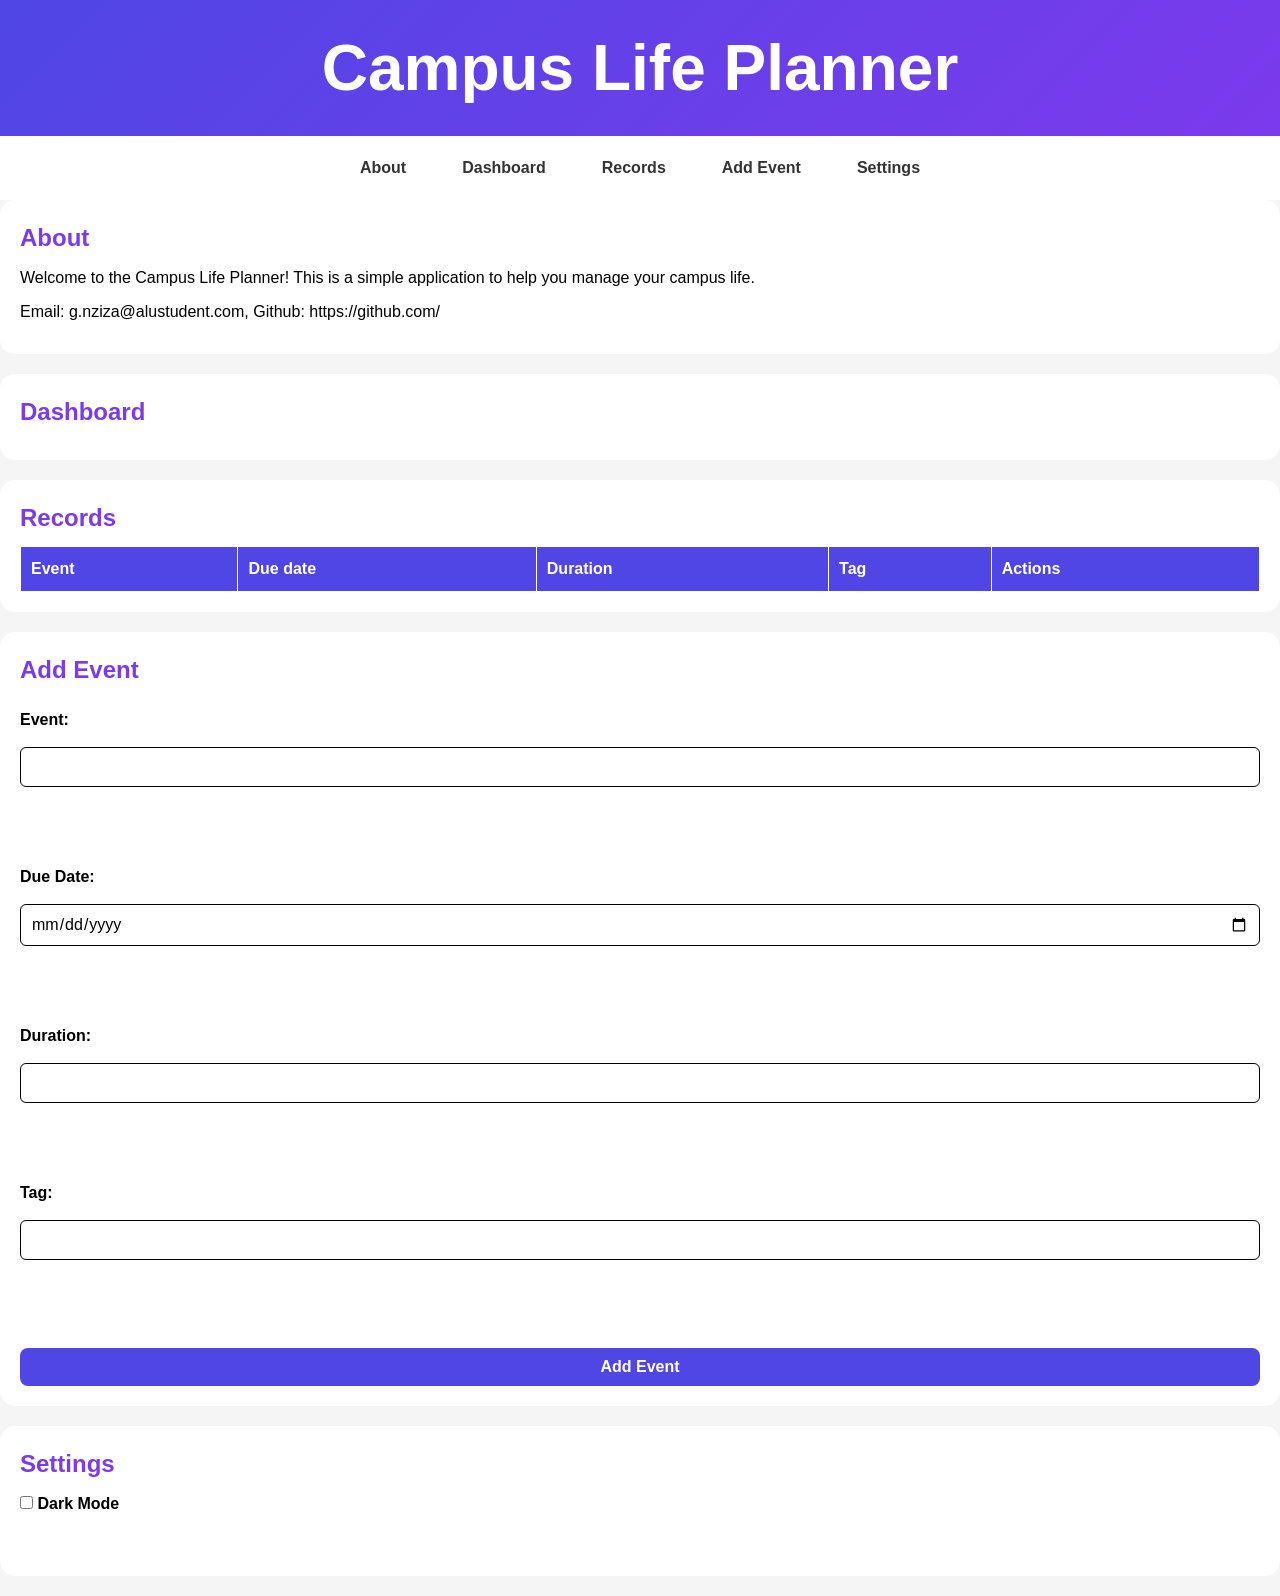
==== index.html @ 2f68f297 "Added the feature for adding an event and saving them in the records" ====
<!doctype html>
<html lang="en">
  <head>
    <meta charset="UTF-8" />
    <meta name="viewport" content="width=device-width, initial-scale=1.0" />
    <title>Campus Life Planner</title>
    <link rel="stylesheet" href="styles/style.css" />
  </head>
  <body>
    <header id="header">
      <h1>Campus Life Planner</h1>
    </header>
    <nav >
      <a href="#about">About</a>
      <a href="#dashboard">Dashboard</a>
      <a href="#records">Records</a>
      <a href="#addevent">Add Event</a>
      <a href="#settings">Settings</a>
    </nav>
    <main id="main">
        <section id="about" class="card">
            <h2>About</h2>
            <p>Welcome to the Campus Life Planner! This is a simple application to help you manage your campus life.</p>
            <p>Email: g.nziza@alustudent.com, Github: https://github.com/</p>
        </section>
        <section id="dashboard" class="card">
            <h2>Dashboard</h2>
            <p></p>
        </section>
        <section id="records" class="card">
            <h2>Records</h2>
            <table>
                <thead>
                    <tr>
                        <th>Event</th>
                        <th>Due date</th>
                        <th>Duration</th>
                        <th>Tag</th>
                        <th>Actions</th>
                    </tr>
                </thead>
                <tbody id="tbody"></tbody>
            </table>
             
        </section>
        <section id="addevent" class="card">
            <h2>Add Event</h2>
            <form id="eventForm">
                <label for="event">Event:</label>
                <input type="text" id="event" name="event"><br><br>
                <label for="dueDate">Due Date:</label>
                <input type="date" id="dueDate" name="dueDate" ><br><br>
                <label for="duration">Duration:</label>
                <input type="text" id="duration" name="duration"><br><br>
                <label for="tag">Tag:</label>
                <input type="text" id="tag" name="tag"><br><br>
                <button type="submit" id="submitbtn">Add Event</button>
            </form>
        </section>
        <section id="settings" class="card">
            <h2>Settings</h2>
            <input type="checkbox" id="darkModeToggle">
            <label for="darkModeToggle">Dark Mode</label>
        
        </section>
                
    </main>
    <script src="scripts/app.js"></script>

  </body>
</html>
---- styles/style.css ----
* {
    margin: 0;
    padding: 0;
    font-family: 'Arial', sans-serif;
    box-sizing: border-box;
}
body {
    background-color: whitesmoke;
    color: rgb(0, 0, 0);
    line-height: 1.5;
}
#header {
    background: linear-gradient(135deg,rgb(79, 70, 229),rgb(124, 58, 237));
    color: white;
    text-align: center;
    padding: 20px;
    font-size:32px;
}
nav {
    background-color: white;
    display: flex;
    justify-content: center;
    gap: 20px;
    padding: 10px;
    position: sticky;
    top: 0;
}
nav a {
    text-decoration: none;
    color:#333;
    font-weight: bold;
    border-radius: 8px;
    padding: 10px 18px;
    transition: 0.3s;
}
nav a:hover {
    background-color: rgba(0, 102, 255, 0.671);
    color: white;
}
.main {
    width: 90%;
    max-width: 1200px;
    margin: 20px auto;
}
.card {
    background-color: white;
    padding: 20px;
    margin-bottom: 20px;
    border-radius: 15px;
}
h2 {
    color: rgb(124, 58, 237);
    margin-bottom: 10px;
}
#about p {
    margin-bottom: 10px;
}
table {
    width: 100%;
    border-collapse: collapse;
    margin-top: 10px;
}
th {
    background-color: rgb(79, 70, 229);
    color: white;
}
th, td {
    padding: 10px;
    border: 1px solid;
    text-align: left;
}
tbody tr:hover {
    background-color:#eef2ff;
}
form {
    display: flex;
    flex-direction: column;
    gap: 10px;
}
label {
    margin-top: 10px;
    margin-bottom: 5px;
    font-weight: bold;
}
input {
    padding: 10px;
    border: 1px solid;
    border-radius: 6px;
    font-size: 16px;
}
input:focus {
    outline: none;
    border-color: rgb(79, 70, 229);
}
button {
    margin-top: 20px;
    padding: 10px;
    border: none;
    border-radius: 8px;
    background-color: rgb(79, 70, 229) ;
    color: white;
    font-size: 16px;
    font-weight: bold;
    cursor: pointer;
    transition: 0.3s;

}
button:hover {
    background-color: rgb(55, 48, 163);
    transform: translateY(-2px)
}
#settings {
    min-height: 150px;
}
@media(max-width: 768px){
    nav {
        flex-wrap: wrap;
        gap: 10px

    }
    h1 {
        font-size: 28px;
    }
    table {
        display: block;
        overflow-x: auto;
    }
    main {
        width:90%;
    }
}
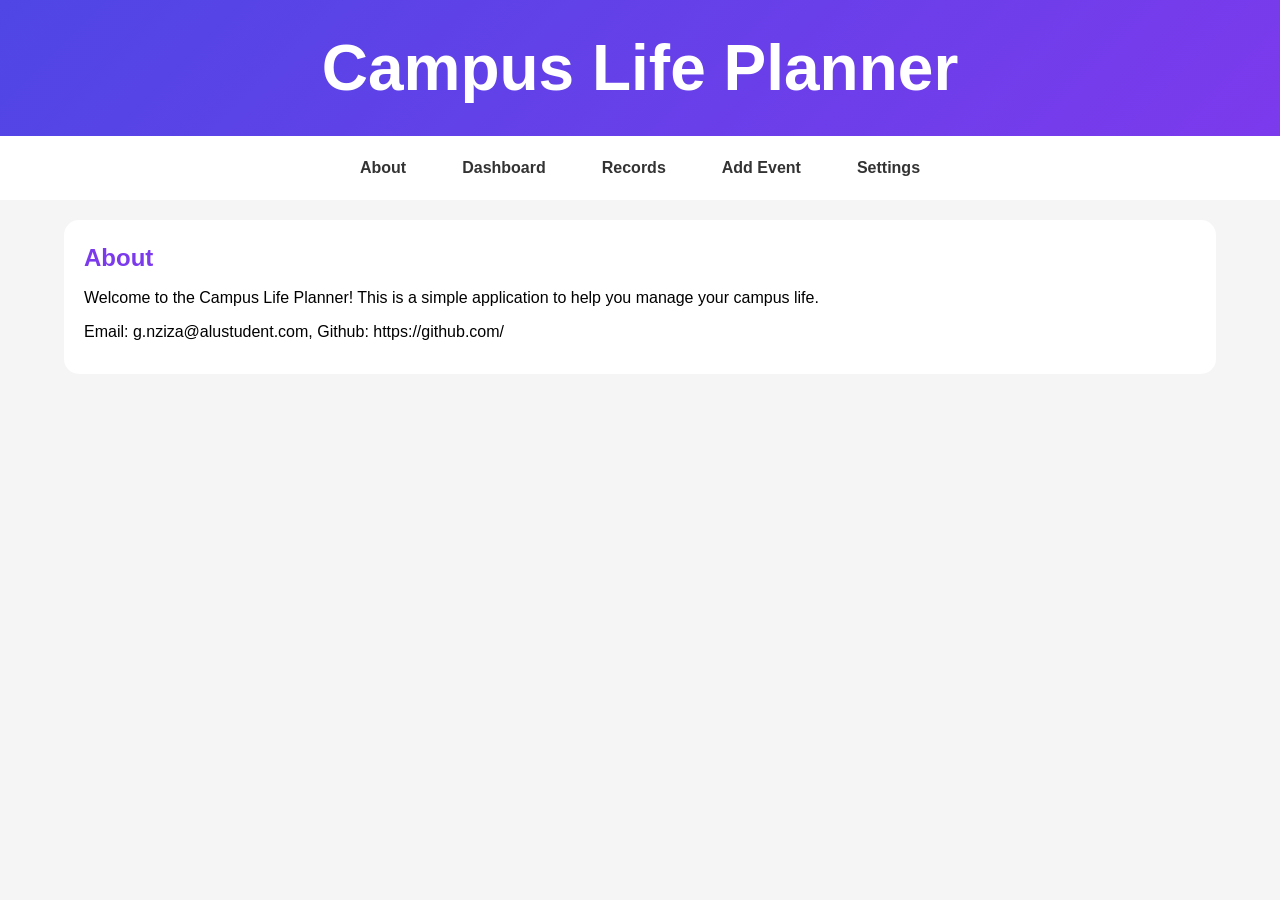
==== commit e2aea809: "Added the regex validator feature" ====
--- a/index.html
+++ b/index.html
@@ -10,62 +10,63 @@
     <header id="header">
       <h1>Campus Life Planner</h1>
     </header>
-    <nav >
-      <a href="#about">About</a>
-      <a href="#dashboard">Dashboard</a>
-      <a href="#records">Records</a>
-      <a href="#addevent">Add Event</a>
-      <a href="#settings">Settings</a>
+    <nav>
+      <a href="#about" onclick="showSection('about')">About</a>
+      <a href="#dashboard" onclick="showSection('dashboard')">Dashboard</a>
+      <a href="#records" onclick="showSection('records')">Records</a>
+      <a href="#addevent" onclick="showSection('addevent')">Add Event</a>
+      <a href="#settings" onclick="showSection('settings')">Settings</a>
     </nav>
     <main id="main">
-        <section id="about" class="card">
-            <h2>About</h2>
-            <p>Welcome to the Campus Life Planner! This is a simple application to help you manage your campus life.</p>
-            <p>Email: g.nziza@alustudent.com, Github: https://github.com/</p>
-        </section>
-        <section id="dashboard" class="card">
-            <h2>Dashboard</h2>
-            <p></p>
-        </section>
-        <section id="records" class="card">
-            <h2>Records</h2>
-            <table>
-                <thead>
-                    <tr>
-                        <th>Event</th>
-                        <th>Due date</th>
-                        <th>Duration</th>
-                        <th>Tag</th>
-                        <th>Actions</th>
-                    </tr>
-                </thead>
-                <tbody id="tbody"></tbody>
-            </table>
-             
-        </section>
-        <section id="addevent" class="card">
-            <h2>Add Event</h2>
-            <form id="eventForm">
-                <label for="event">Event:</label>
-                <input type="text" id="event" name="event"><br><br>
-                <label for="dueDate">Due Date:</label>
-                <input type="date" id="dueDate" name="dueDate" ><br><br>
-                <label for="duration">Duration:</label>
-                <input type="text" id="duration" name="duration"><br><br>
-                <label for="tag">Tag:</label>
-                <input type="text" id="tag" name="tag"><br><br>
-                <button type="submit" id="submitbtn">Add Event</button>
-            </form>
-        </section>
-        <section id="settings" class="card">
-            <h2>Settings</h2>
-            <input type="checkbox" id="darkModeToggle">
-            <label for="darkModeToggle">Dark Mode</label>
-        
-        </section>
-                
+      <section id="about" class="card">
+        <h2>About</h2>
+        <p>
+          Welcome to the Campus Life Planner! This is a simple application to
+          help you manage your campus life.
+        </p>
+        <p>Email: g.nziza@alustudent.com, Github: https://github.com/</p>
+      </section>
+      <section id="dashboard" class="card">
+        <h2>Dashboard</h2>
+        <p></p>
+      </section>
+      <section id="records" class="card">
+        <h2>Records</h2>
+        <table>
+          <thead>
+            <tr>
+              <th>Event</th>
+              <th>Due date</th>
+              <th>Duration</th>
+              <th>Tag</th>
+              <th>Actions</th>
+            </tr>
+          </thead>
+          <tbody id="tbody"></tbody>
+        </table>
+      </section>
+      <section id="addevent" class="card">
+        <h2>Add Event</h2>
+        <form id="eventForm">
+          <label for="event">Event:</label>
+          <input type="text" id="event" name="event" /><br /><br />
+          <label for="dueDate">Due Date:</label>
+          <input type="date" id="dueDate" name="dueDate" /><br /><br />
+          <label for="duration">Duration:</label>
+          <input type="text" id="duration" name="duration" /><br /><br />
+          <label for="tag">Tag:</label>
+          <input type="text" id="tag" name="tag" /><br /><br />
+          <button type="submit" id="submitbtn">Add Event</button>
+        </form>
+      </section>
+      <section id="settings" class="card">
+        <h2>Settings</h2>
+        <input type="checkbox" id="darkModeToggle" />
+        <label for="darkModeToggle">Dark Mode</label>
+      </section>
     </main>
+    <script src="scripts/validators.js"></script>
+    <script src="scripts/ui.js"></script>
     <script src="scripts/app.js"></script>
-
   </body>
 </html>
--- a/styles/style.css
+++ b/styles/style.css
@@ -37,7 +37,7 @@
     background-color: rgba(0, 102, 255, 0.671);
     color: white;
 }
-.main {
+#main {
     width: 90%;
     max-width: 1200px;
     margin: 20px auto;
@@ -47,6 +47,10 @@
     padding: 20px;
     margin-bottom: 20px;
     border-radius: 15px;
+    display: none;
+}
+.card.active {
+    display: block;
 }
 h2 {
     color: rgb(124, 58, 237);
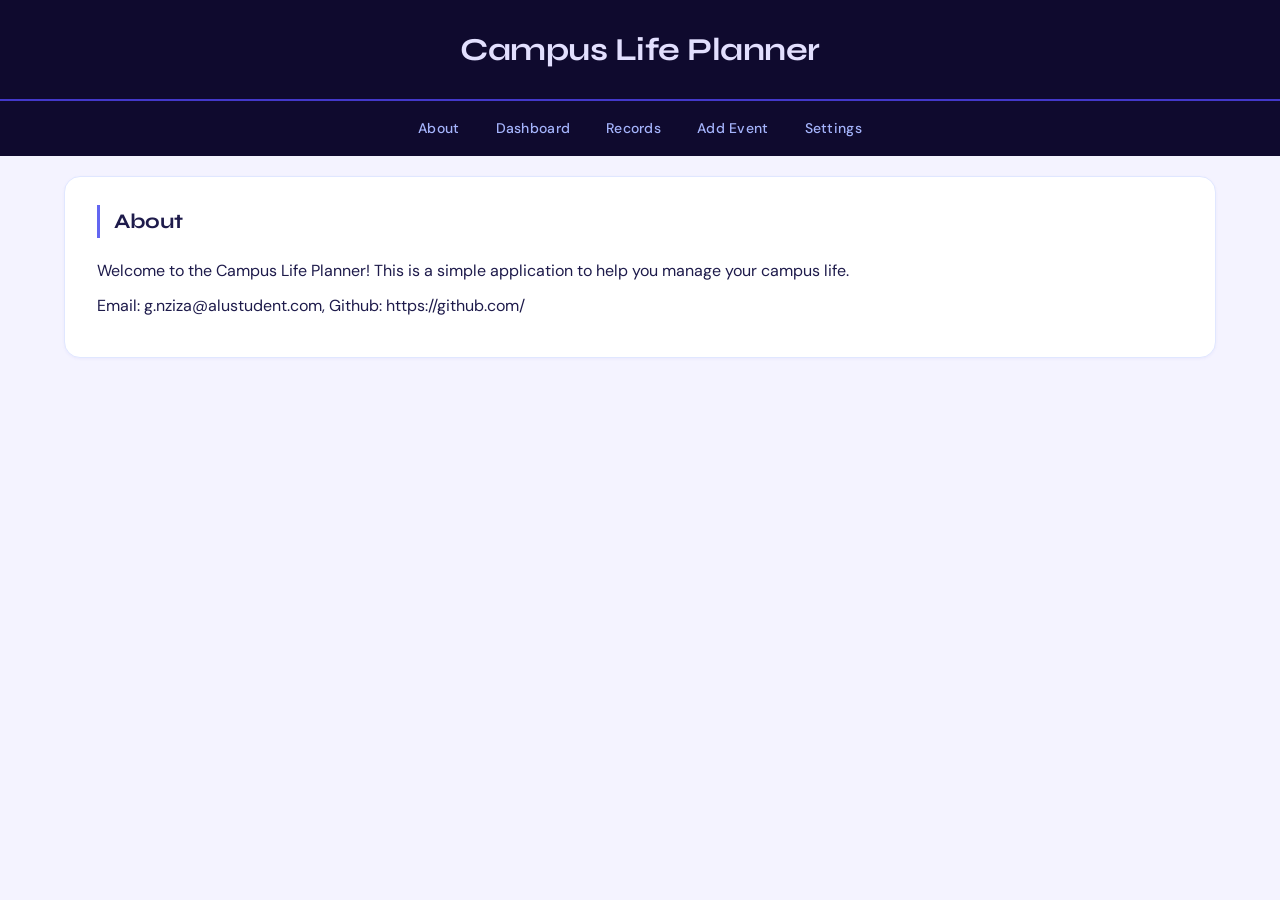
==== commit aad165fe: "Updated my css too make it not look bland and added the created at and updated at feature" ====
--- a/index.html
+++ b/index.html
@@ -6,19 +6,25 @@
     <title>Campus Life Planner</title>
     <link rel="stylesheet" href="styles/style.css" />
   </head>
+  
   <body>
+
     <header id="header">
       <h1>Campus Life Planner</h1>
     </header>
-    <nav>
+    
+    <nav aria-label="Primary Navigation">
       <a href="#about" onclick="showSection('about')">About</a>
       <a href="#dashboard" onclick="showSection('dashboard')">Dashboard</a>
       <a href="#records" onclick="showSection('records')">Records</a>
       <a href="#addevent" onclick="showSection('addevent')">Add Event</a>
       <a href="#settings" onclick="showSection('settings')">Settings</a>
     </nav>
+    
     <main id="main">
-      <section id="about" class="card">
+      
+      <div id="status" role="status" aria-live="polite"></div>
+      <section id="about" class="card active">
         <h2>About</h2>
         <p>
           Welcome to the Campus Life Planner! This is a simple application to
@@ -26,12 +32,27 @@
         </p>
         <p>Email: g.nziza@alustudent.com, Github: https://github.com/</p>
       </section>
+      
       <section id="dashboard" class="card">
         <h2>Dashboard</h2>
-        <p></p>
+        <div class="stat-box"><div class="stat-label">Total Events</div><div class="stat-value" id="totalEvents">0</div></div>
+        <div class="stat-box"><div class="stat-label">Total Duration</div><div class="stat-value" id="totalDuration">0</div></div>
+        <div class="stat-box"><div class="stat-label">Top Tag</div><div class="stat-value" id="topTag">-</div></div>
+
+        <div id="chart"></div>
       </section>
+      
       <section id="records" class="card">
         <h2>Records</h2>
+        <label for="search">Regex search</label>
+        <input type="search" id="search" name="search"></input>
+
+        <select id="sort">
+          <option value="event">Event A-Z</option>
+          <option value="date">Due date</option>
+          <option value="duration">Duration</option>
+        </select>
+
         <table>
           <thead>
             <tr>
@@ -39,12 +60,15 @@
               <th>Due date</th>
               <th>Duration</th>
               <th>Tag</th>
+              <th>Created</th>
+              <th>Updated</th>
               <th>Actions</th>
             </tr>
           </thead>
           <tbody id="tbody"></tbody>
         </table>
       </section>
+      
       <section id="addevent" class="card">
         <h2>Add Event</h2>
         <form id="eventForm">
@@ -59,14 +83,22 @@
           <button type="submit" id="submitbtn">Add Event</button>
         </form>
       </section>
+      
       <section id="settings" class="card">
         <h2>Settings</h2>
-        <input type="checkbox" id="darkModeToggle" />
-        <label for="darkModeToggle">Dark Mode</label>
+        <button id="exportBtn">Export JSON</button>
+        <input type="file" id="importFile" accept=".json" />
+        <label>
+           <input type="checkbox" id="darkModeToggle" />
+          Dark Mode
+        </label>
       </section>
     </main>
+    
     <script src="scripts/validators.js"></script>
     <script src="scripts/ui.js"></script>
+    <script src="scripts/search.js"></script>
     <script src="scripts/app.js"></script>
+  
   </body>
 </html>
--- a/styles/style.css
+++ b/styles/style.css
@@ -1,135 +1,246 @@
+@import url("https://fonts.googleapis.com/css2?family=DM+Sans:wght@400;500;600&family=Syne:wght@700&display=swap");
+
 * {
-    margin: 0;
-    padding: 0;
-    font-family: 'Arial', sans-serif;
-    box-sizing: border-box;
+  margin: 0;
+  padding: 0;
+  font-family: "DM Sans", sans-serif;
+  box-sizing: border-box;
+}
+#header h1 {
+  font-family: "Syne", sans-serif;
+  font-weight: 700;
+  font-size: 2rem;
+  letter-spacing: -0.5px;
+}
+#header {
+  background-color: #0f0a2e;
+  color: #e2dffe;
+  text-align: center;
+  padding: 24px 20px;
+  border-bottom: 2px solid #4338ca;
+}
+nav {
+  background-color: #0f0a2e;
+  display: flex;
+  justify-content: center;
+  gap: 4px;
+  padding: 8px 16px;
+  position: sticky;
+  top: 0;
+  z-index: 100;
+}
+nav a {
+  text-decoration: none;
+  color: #a5b4fc;
+  font-weight: 500;
+  font-size: 14px;
+  letter-spacing: 0.02em;
+  border-radius: 6px;
+  padding: 8px 16px;
+  transition:
+    background 0.2s,
+    color 0.2s;
+}
+nav a:hover {
+  background-color: #1e1657;
+  color: #e2dffe;
 }
 body {
-    background-color: whitesmoke;
-    color: rgb(0, 0, 0);
-    line-height: 1.5;
-}
-#header {
-    background: linear-gradient(135deg,rgb(79, 70, 229),rgb(124, 58, 237));
-    color: white;
-    text-align: center;
-    padding: 20px;
-    font-size:32px;
-}
-nav {
-    background-color: white;
-    display: flex;
-    justify-content: center;
-    gap: 20px;
-    padding: 10px;
-    position: sticky;
-    top: 0;
-}
-nav a {
-    text-decoration: none;
-    color:#333;
-    font-weight: bold;
-    border-radius: 8px;
-    padding: 10px 18px;
-    transition: 0.3s;
-}
-nav a:hover {
-    background-color: rgba(0, 102, 255, 0.671);
-    color: white;
+  background-color: #f4f3ff;
+  color: #1e1b4b;
+  line-height: 1.6;
 }
 #main {
+  width: 90%;
+  max-width: 1200px;
+  margin: 20px auto;
+}
+.card {
+  background-color: #ffffff;
+  padding: 28px 32px;
+  margin-bottom: 24px;
+  border-radius: 16px;
+  border: 1px solid #e0e7ff;
+  box-shadow: 0 1px 3px rgba(79, 70, 229, 0.06);
+  display: none;
+  opacity: 0;
+  transform: translateY(10px);
+  transition: all 0.3s ease;
+}
+.card.active {
+  display: block;
+  opacity: 1;
+  transform: translateY(0);
+}
+h2 {
+  color: #1e1b4b;
+  font-family: "Syne", sans-serif;
+  font-size: 1.3rem;
+  font-weight: 700;
+  margin-bottom: 20px;
+  padding-left: 14px;
+  border-left: 3px solid #6366f1;
+}
+#about p {
+  margin-bottom: 10px;
+}
+table {
+  width: 100%;
+  border-collapse: collapse;
+  margin-top: 10px;
+  display: block;
+  overflow-x: auto;
+  white-space: nowrap;
+}
+th {
+  background-color: #1e1b4b;
+  color: #c7d2fe;
+  font-size: 13px;
+  letter-spacing: 0.05em;
+  text-transform: uppercase;
+  font-weight: 500;
+}
+th,
+td {
+  padding: 12px 14px;
+  border: 1px solid #e0e7ff;
+  text-align: left;
+}
+
+tbody tr:hover {
+  background-color: #f5f3ff;
+}
+form {
+  display: flex;
+  flex-direction: column;
+  gap: 10px;
+}
+label {
+  margin-top: 10px;
+  margin-bottom: 5px;
+  font-weight: bold;
+}
+input,
+select {
+  padding: 10px 12px;
+  border: 1.5px solid #c7d2fe;
+  border-radius: 8px;
+  font-size: 15px;
+  font-family: "DM Sans", sans-serif;
+  background-color: #f8f7ff;
+  color: #1e1b4b;
+  transition: border-color 0.2s;
+}
+
+input:focus,
+select:focus {
+  outline: none;
+  border-color: #6366f1;
+  background-color: #ffffff;
+}
+button {
+  margin-top: 12px;
+  padding: 10px 20px;
+  border: none;
+  border-radius: 8px;
+  background-color: #4f46e5;
+  color: #ffffff;
+  font-size: 15px;
+  font-weight: 600;
+  font-family: "DM Sans", sans-serif;
+  letter-spacing: 0.01em;
+  cursor: pointer;
+  transition:
+    background 0.2s,
+    transform 0.15s;
+}
+
+button:hover {
+  background-color: #4338ca;
+  transform: translateY(-1px);
+}
+
+button:active {
+  transform: scale(0.98);
+}
+#settings {
+  min-height: 150px;
+}
+@media (max-width: 768px) {
+  nav {
+    flex-wrap: wrap;
+    gap: 8px;
+  }
+
+  nav a {
+    padding: 8px 12px;
+    font-size: 14px;
+  }
+
+  h1 {
+    font-size: 24px;
+  }
+  table {
+    display: block;
+    overflow-x: auto;
+  }
+  main {
     width: 90%;
-    max-width: 1200px;
-    margin: 20px auto;
-}
-.card {
-    background-color: white;
-    padding: 20px;
-    margin-bottom: 20px;
-    border-radius: 15px;
-    display: none;
-}
-.card.active {
-    display: block;
-}
-h2 {
-    color: rgb(124, 58, 237);
-    margin-bottom: 10px;
-}
-#about p {
-    margin-bottom: 10px;
-}
-table {
-    width: 100%;
-    border-collapse: collapse;
-    margin-top: 10px;
-}
-th {
-    background-color: rgb(79, 70, 229);
-    color: white;
-}
-th, td {
-    padding: 10px;
-    border: 1px solid;
-    text-align: left;
-}
-tbody tr:hover {
-    background-color:#eef2ff;
-}
-form {
-    display: flex;
-    flex-direction: column;
-    gap: 10px;
-}
-label {
-    margin-top: 10px;
-    margin-bottom: 5px;
-    font-weight: bold;
-}
-input {
-    padding: 10px;
-    border: 1px solid;
-    border-radius: 6px;
-    font-size: 16px;
-}
-input:focus {
-    outline: none;
-    border-color: rgb(79, 70, 229);
-}
-button {
-    margin-top: 20px;
-    padding: 10px;
-    border: none;
-    border-radius: 8px;
-    background-color: rgb(79, 70, 229) ;
-    color: white;
-    font-size: 16px;
-    font-weight: bold;
-    cursor: pointer;
-    transition: 0.3s;
-
-}
-button:hover {
-    background-color: rgb(55, 48, 163);
-    transform: translateY(-2px)
-}
-#settings {
-    min-height: 150px;
-}
-@media(max-width: 768px){
-    nav {
-        flex-wrap: wrap;
-        gap: 10px
-
-    }
-    h1 {
-        font-size: 28px;
-    }
-    table {
-        display: block;
-        overflow-x: auto;
-    }
-    main {
-        width:90%;
-    }
-}+  }
+}
+
+body.dark {
+  background-color: #0a0818;
+  color: #e2dffe;
+}
+
+body.dark .card {
+  background-color: #120f2e;
+  border-color: #2e2a6e;
+  color: #e2dffe;
+}
+
+body.dark nav {
+  background-color: #080614;
+}
+
+body.dark nav a {
+  color: #a5b4fc;
+}
+
+body.dark input,
+body.dark select {
+  background-color: #1a1640;
+  border-color: #3730a3;
+  color: #e2dffe;
+}
+
+body.dark th {
+  background-color: #1e1b4b;
+  color: #c7d2fe;
+}
+
+body.dark td {
+  border-color: #2e2a6e;
+}
+.stat-box {
+  background-color: #f4f3ff;
+  border-radius: 10px;
+  padding: 14px 16px;
+  margin-bottom: 10px;
+}
+
+.stat-label {
+  font-size: 11px;
+  color: #6366f1;
+  font-weight: 600;
+  text-transform: uppercase;
+  letter-spacing: 0.06em;
+  margin-bottom: 6px;
+}
+
+.stat-value {
+  font-size: 26px;
+  font-weight: 600;
+  color: #1e1b4b;
+}
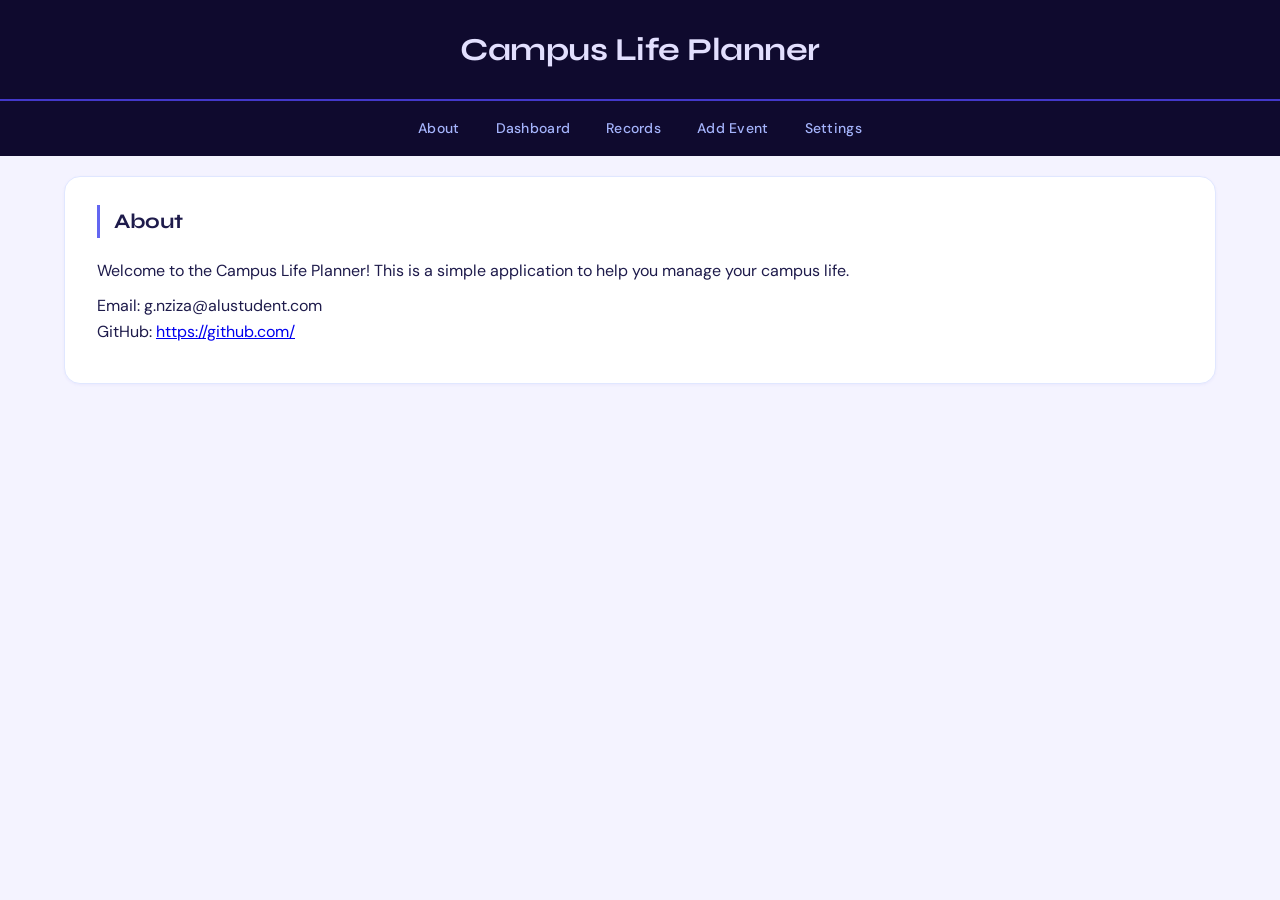
==== commit 923eb1ad: "Editted the settings and added seed.json" ====
--- a/index.html
+++ b/index.html
@@ -30,7 +30,13 @@
           Welcome to the Campus Life Planner! This is a simple application to
           help you manage your campus life.
         </p>
-        <p>Email: g.nziza@alustudent.com, Github: https://github.com/</p>
+        <p>
+          Email: g.nziza@alustudent.com <br>
+          GitHub: 
+          <a href="github" target="_blank">
+            https://github.com/
+          </a>
+        </p>
       </section>
       
       <section id="dashboard" class="card">
@@ -41,7 +47,7 @@
 
         <div id="chart"></div>
       </section>
-      
+    
       <section id="records" class="card">
         <h2>Records</h2>
         <label for="search">Regex search</label>
@@ -89,8 +95,10 @@
         <button id="exportBtn">Export JSON</button>
         <input type="file" id="importFile" accept=".json" />
         <label>
-           <input type="checkbox" id="darkModeToggle" />
-          Dark Mode
+        <input type="radio" name="durationUnit" value="minutes" checked /> Minutes
+        </label>
+        <label>
+        <input type="radio" name="durationUnit" value="hours" /> Hours
         </label>
       </section>
     </main>
@@ -98,6 +106,7 @@
     <script src="scripts/validators.js"></script>
     <script src="scripts/ui.js"></script>
     <script src="scripts/search.js"></script>
+    <script src="scripts/storage.js"></script>
     <script src="scripts/app.js"></script>
   
   </body>
--- a/styles/style.css
+++ b/styles/style.css
@@ -188,43 +188,8 @@
     width: 90%;
   }
 }
-
-body.dark {
-  background-color: #0a0818;
-  color: #e2dffe;
-}
-
-body.dark .card {
-  background-color: #120f2e;
-  border-color: #2e2a6e;
-  color: #e2dffe;
-}
-
-body.dark nav {
-  background-color: #080614;
-}
-
-body.dark nav a {
-  color: #a5b4fc;
-}
-
-body.dark input,
-body.dark select {
-  background-color: #1a1640;
-  border-color: #3730a3;
-  color: #e2dffe;
-}
-
-body.dark th {
-  background-color: #1e1b4b;
-  color: #c7d2fe;
-}
-
-body.dark td {
-  border-color: #2e2a6e;
-}
 .stat-box {
-  background-color: #f4f3ff;
+  background-color: rgb(244, 243, 255);
   border-radius: 10px;
   padding: 14px 16px;
   margin-bottom: 10px;
@@ -232,7 +197,7 @@
 
 .stat-label {
   font-size: 11px;
-  color: #6366f1;
+  color: rgb(99, 102, 241);
   font-weight: 600;
   text-transform: uppercase;
   letter-spacing: 0.06em;
@@ -242,5 +207,24 @@
 .stat-value {
   font-size: 26px;
   font-weight: 600;
-  color: #1e1b4b;
-}
+  color: rgb(30, 27, 75);
+}
+
+#chart {
+  display: flex;
+  align-items: flex-end;
+  gap: 8px;
+  height: 120px;
+  margin-top: 16px;
+  padding: 10px;
+  background: #f4f3ff;
+  border-radius: 10px;
+  overflow: hidden;
+}
+
+#chart .bar {
+  flex: 1;
+  background-color: #6366f1;
+  border-radius: 4px 4px 0 0;
+  max-height: 100px;
+}
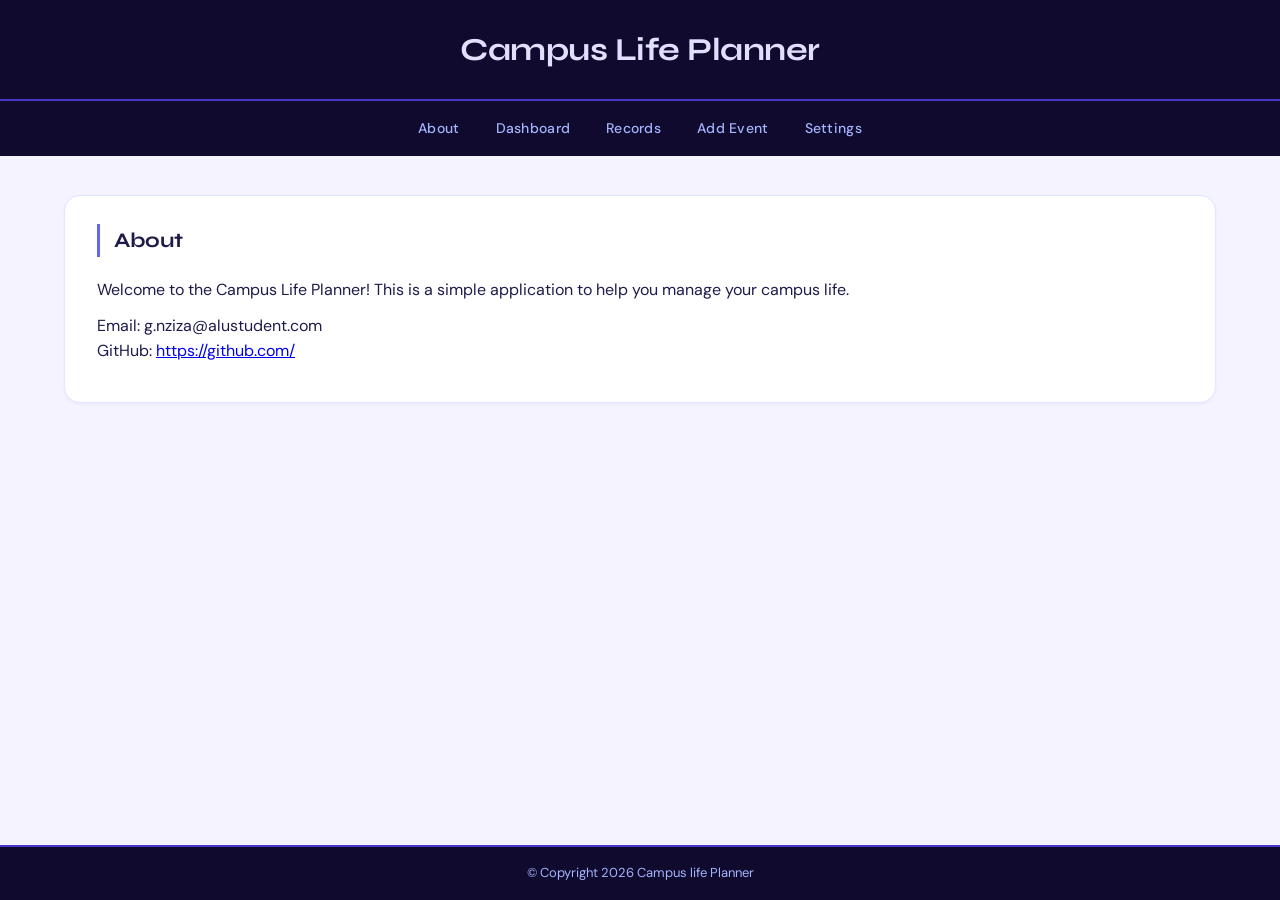
==== commit 963644e1: "Debugged the project and created the tests.html file" ====
--- a/index.html
+++ b/index.html
@@ -102,12 +102,16 @@
         </label>
       </section>
     </main>
+    <footer>
+      <p>© Copyright 2026 Campus life Planner</p> 
+    </footer>
     
     <script src="scripts/validators.js"></script>
     <script src="scripts/ui.js"></script>
     <script src="scripts/search.js"></script>
     <script src="scripts/storage.js"></script>
     <script src="scripts/app.js"></script>
+
   
   </body>
 </html>
--- a/styles/style.css
+++ b/styles/style.css
@@ -49,11 +49,36 @@
   background-color: #f4f3ff;
   color: #1e1b4b;
   line-height: 1.6;
+  min-height: 100vh;
+  display: flex;
+  flex-direction: column;
 }
 #main {
   width: 90%;
   max-width: 1200px;
   margin: 20px auto;
+  flex: 1;
+}
+#status {
+  min-height: 1.2em;
+}
+#status.status-error {
+  color: #b91c1c;
+  background-color: #fef2f2;
+  border: 1px solid #fecaca;
+  padding: 8px 12px;
+  border-radius: 8px;
+  margin-bottom: 14px;
+  font-weight: 600;
+}
+#status.status-success {
+  color: #15803d;
+  background-color: #f0fdf4;
+  border: 1px solid #bbf7d0;
+  padding: 8px 12px;
+  border-radius: 8px;
+  margin-bottom: 14px;
+  font-weight: 600;
 }
 .card {
   background-color: #ffffff;
@@ -228,3 +253,17 @@
   border-radius: 4px 4px 0 0;
   max-height: 100px;
 }
+
+footer {
+  background-color: #0f0a2e;
+  color: #a5b4fc;
+  text-align: center;
+  padding: 16px 20px;
+  margin-top: 0;
+  border-top: 2px solid #4338ca;
+  font-size: 13px;
+}
+
+footer p {
+  margin: 0;
+}
